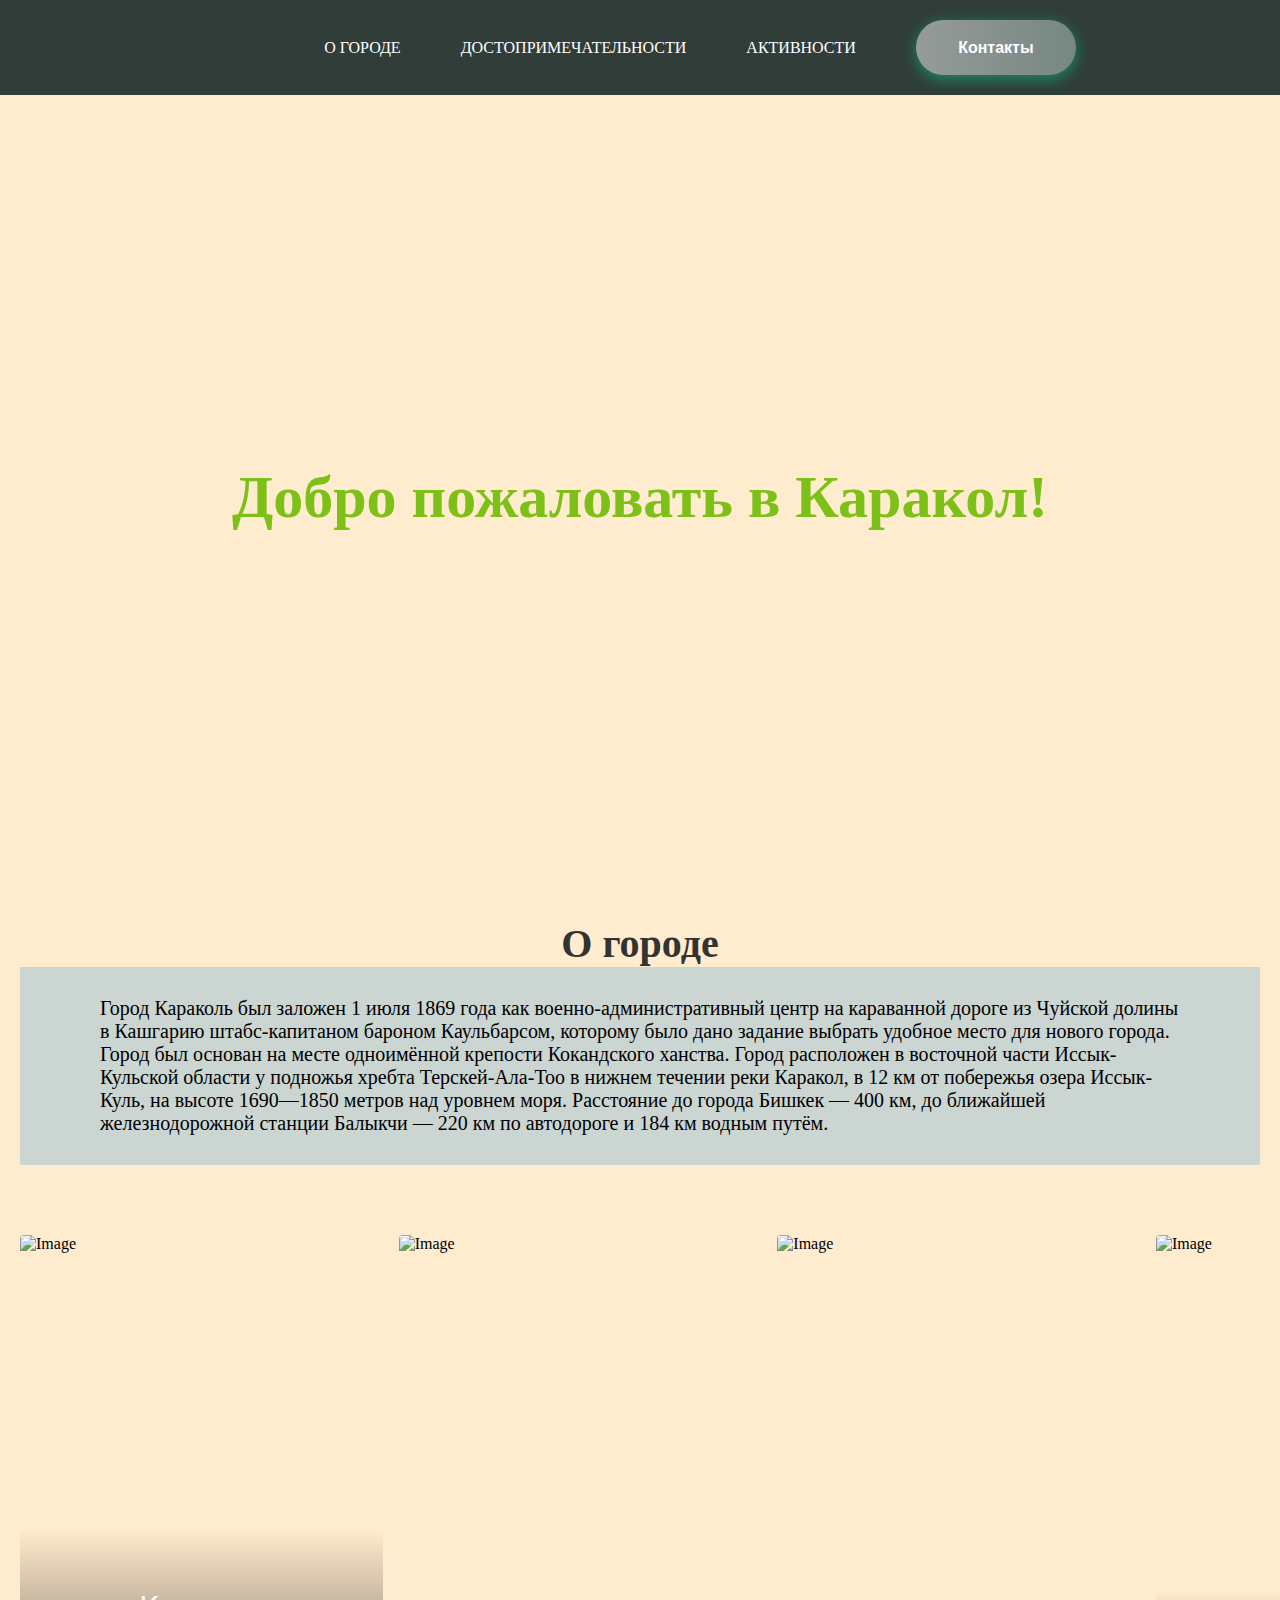
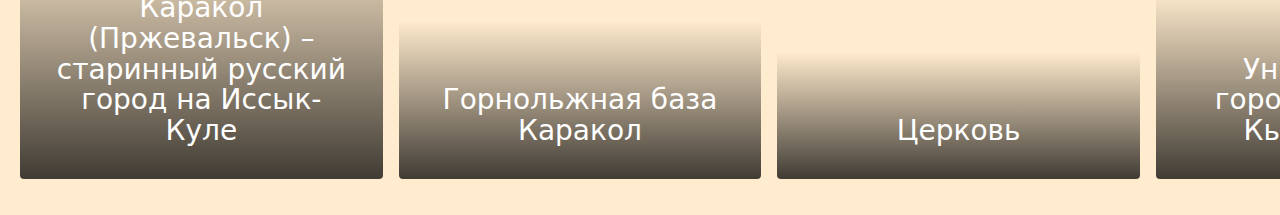
==== index.html @ 4bb8fa71 "edit" ====
<!DOCTYPE html>
<html lang="en">
<head>
    <meta charset="UTF-8">
    <meta name="viewport" content="width=device-width, initial-scale=1.0">
    <title>КАРАКОЛ</title>
    <link rel="stylesheet" href="./style.css">
</head>
<body>
    <header>
        
        <nav>
            <ul class="menu">
                
                <li class="website">
                    <a href=""><i class="fa-brands fa-instagram"></i></a>
                    <a href=""><i class="fa-brands fa-telegram"></i></a>
                    <a href=""><i class="fa-brands fa-whatsapp"></i></a>
                </li>
                <li><a href="#about">О ГОРОДЕ</a></li>
                <li><a href="#attractions">ДОСТОПРИМЕЧАТЕЛЬНОСТИ</a></li>
                <li><a href="#activities">АКТИВНОСТИ</a></li>
                <li><a href="#contact"><button class="bn632-hover bn22">Контакты</button></a></li>
            </ul>
        </nav>
        <div class="banner">
            <h1 class="welcome">Добро пожаловать в Каракол!</h1>
        </div>
    </header>
    
    <section id="about">
        <h2 class="main">О городе</h2>
        <p class="min">Город Караколь был заложен 1 июля 1869 года как военно-административный центр на караванной дороге из Чуйской долины в Кашгарию штабс-капитаном бароном Каульбарсом, которому было дано задание выбрать удобное место для нового города. Город был основан на месте одноимённой крепости Кокандского ханства. Город расположен в восточной части Иссык-Кульской области у подножья хребта Терскей-Ала-Тоо в нижнем течении реки Каракол, в 12 км от побережья озера Иссык-Куль, на высоте 1690—1850 метров над уровнем моря. Расстояние до города Бишкек — 400 км, до ближайшей железнодорожной станции Балыкчи — 220 км по автодороге и 184 км водным путём.</p>
        <div class="slider" x-data="{start: true, end: false}" style="padding-top: 70px;">
            <div class="slider__content" x-ref="slider" x-on:scroll.debounce="$refs.slider.scrollLeft == 0 ? start = true : start = false; Math.abs(($refs.slider.scrollWidth - $refs.slider.offsetWidth) - $refs.slider.scrollLeft) < 5 ? end = true : end = false;">
              <div class="slider__item">
                <img class="slider__image" src="https://triptokyrgyzstan.com/sites/default/files/media/image/c_anders_wikstrom.jpg" alt="Image">
                <div class="slider__info">
                  <h2>Каракол (Пржевальск) – старинный русский город на Иссык-Куле</h2>
                </div>
              </div>
              <div class="slider__item">
                <img class="slider__image" src="https://www.eurasiatravel.kz/assets/images/resources/3934/22a26f7c3fad4d79f6b5ca58d41b7af08e4334ce.jpg" alt="Image">
                <div class="slider__info">
                  <h2>Горнольжная база Каракол</h2>
                </div>
              </div>
              <div class="slider__item">
                <img class="slider__image" src="https://www.advantour.com/img/kyrgyzstan/images/karakol.jpg" alt="Image">
                <div class="slider__info">
                  <h2>Церковь</h2>
                </div>
              </div>
              <div class="slider__item">
                <img class="slider__image" src="https://scontent.ffru8-1.fna.fbcdn.net/v/t39.30808-6/270222258_2142896442525754_7801414909344679986_n.jpg?_nc_cat=105&ccb=1-7&_nc_sid=783fdb&_nc_ohc=6JMDWd-CcjgAX_F2ikj&_nc_ht=scontent.ffru8-1.fna&oh=00_AfD8Hh4YituriiXCnICZ8PUr8i5856ndCIG9am9ZIdWdEA&oe=65E37C12" alt="Image">
                <div class="slider__info">
                  <h2>Университет города Каракол, Кыргызстан.</h2>
                </div>
              </div>
              <div class="slider__item">
                <img class="slider__image" src="https://peacemessengers.info/blog/wp-content/uploads/2020/11/Ski2.jpg" alt="Image">
                <div class="slider__info">
                  <h2>Горнолыжный тур Кыргызстан, Каракол</h2>
                </div>
              </div>
            </div>

          <!-- </div>
    </section>
    <section id="attractions">
        <h2 class="ree">Достопримечательности</h2>
        <div class="slider" x-data="{start: true, end: false}" style="padding-top: 150px;">
            <div class="slider__content" x-ref="slider" x-on:scroll.debounce="$refs.slider.scrollLeft == 0 ? start = true : start = false; Math.abs(($refs.slider.scrollWidth - $refs.slider.offsetWidth) - $refs.slider.scrollLeft) < 5 ? end = true : end = false;">
              <div class="slider__item">
                <img class="slider__image" src="/img/dragon-scales.svg" alt="Image">
                <div class="slider__info">
                  <h2>Card 1</h2>
                </div>
              </div>
              <div class="slider__item">
                <img class="slider__image" src="/img/flat-mountains.png" alt="Image">
                <div class="slider__info">
                  <h2>Card 2</h2>
                </div>
              </div>
              <div class="slider__item">
                <img class="slider__image" src="/img/pattern_japanese-pattern-2_1_2_0-0_0_1__ffffff00_000000.png" alt="Image">
                <div class="slider__info">
                  <h2>Card 3</h2>
                </div>
              </div>
              <div class="slider__item">
                <img class="slider__image" src="/img/pattern_japanese-pattern-3_1_5_0-0_0_1__2a2b37_c5c4ca.png" alt="Image">
                <div class="slider__info">
                  <h2>Card  4</h2>
                </div>
              </div>
              <div class="slider__item">
                <img class="slider__image" src="/img/dragon-scales (3).svg" alt="Image">
                <div class="slider__info">
                  <h2>Card 5</h2>
                </div>
              </div>
            </div>
            <div class="slider__nav" style="display: flex;justify-content: center;">
              <button class="slider__nav__button" x-on:click="$refs.slider.scrollBy({left: $refs.slider.offsetWidth * -1, behavior: 'smooth'});" x-bind:class="start ? '' : 'slider__nav__button--active'">Previous</button>
              <button class="slider__nav__button" x-on:click="$refs.slider.scrollBy({left: $refs.slider.offsetWidth, behavior: 'smooth'});" x-bind:class="end ? '' : 'slider__nav__button--active'">Next</button>
            </div>
          </div>
    </section>
    <section id="activities">
        <h2 class="err">Активности</h2>
        <div class="slider" x-data="{start: true, end: false}" style="padding-top: 150px;">
            <div class="slider__content" x-ref="slider" x-on:scroll.debounce="$refs.slider.scrollLeft == 0 ? start = true : start = false; Math.abs(($refs.slider.scrollWidth - $refs.slider.offsetWidth) - $refs.slider.scrollLeft) < 5 ? end = true : end = false;">
              <div class="slider__item">
                <img class="slider__image" src="/img/dragon-scales.svg" alt="Image">
                <div class="slider__info">
                  <h2>Card 1</h2>
                </div>
              </div>
              <div class="slider__item">
                <img class="slider__image" src="/img/flat-mountains.png" alt="Image">
                <div class="slider__info">
                  <h2>Card 2</h2>
                </div>
              </div>
              <div class="slider__item">
                <img class="slider__image" src="/img/pattern_japanese-pattern-2_1_2_0-0_0_1__ffffff00_000000.png" alt="Image">
                <div class="slider__info">
                  <h2>Card 3</h2>
                </div>
              </div>
              <div class="slider__item">
                <img class="slider__image" src="/img/pattern_japanese-pattern-3_1_5_0-0_0_1__2a2b37_c5c4ca.png" alt="Image">
                <div class="slider__info">
                  <h2>Card 4</h2>
                </div>
              </div>
              <div class="slider__item">
                <img class="slider__image" src="/img/dragon-scales (3).svg" alt="Image">
                <div class="slider__info">
                  <h2>Card 5</h2>
                </div>
              </div>
            </div>
            <div class="slider__nav" style="display: flex;justify-content: center;">
              <button class="slider__nav__button" x-on:click="$refs.slider.scrollBy({left: $refs.slider.offsetWidth * -1, behavior: 'smooth'});" x-bind:class="start ? '' : 'slider__nav__button--active'">Previous</button>
              <button class="slider__nav__button" x-on:click="$refs.slider.scrollBy({left: $refs.slider.offsetWidth, behavior: 'smooth'});" x-bind:class="end ? '' : 'slider__nav__button--active'">Next</button>
            </div>
          </div> -->
    </section>

    <script src="https://kit.fontawesome.com/4aa092b96c.js" crossorigin="anonymous"></script>
</body>
---- style.css ----
html, body {
  padding: 0;
  margin: 0;
  height: 100vh;
}

* {
  margin: 0;
  padding: 0;
  box-sizing: border-box;
}

:root {
  --scrollcolor: #fff;
  --scrollbackground: #141e27;
}

body {
  margin: 0;
  background-color:blanchedalmond;
}

header nav ul {
  text-align: center;
  color: #fff;
}

header {
  height: 100vh;
  display: flex;
  flex-direction: column;
}


header .banner {
  background-image: url('');
  display: flex;
  flex-direction: column;
  align-items: center;
  justify-content: center;
  color: white;
  font-size: 30px;
  color: #7dc118;
}

header .welcome { 
  background-size: cover;
  background-repeat: no-repeat;
  background-position: center;
  text-align: center;
}

header nav ul {
  display: flex;
  list-style-type: none;
  padding: 0;
  justify-content: center;
  padding: 20px 0;
}

header nav ul li {
  margin-right: 20px;
}

header nav ul li a {
  color: #fff;
  text-decoration: none;
}

header a {
  padding: 10px 20px;
}

.menu {
  color: black;
  background-color: #303d39;
  display: flex;
  align-items: center;
}

.min {
  font-size: 20px;
  background-color: #cbd5d2;
  padding: 30px 80px;
  font-size: 40px 50px;
}

.
.menu .website a {
  font-size: 27px;
}

.banner {
  height: 100%;
  width: 100%;
  background-repeat: no-repeat;    
}

.welcome {
  display: 70px;
}

section {
  padding: 20px;
  margin-bottom: 30px;
}

section h2 {
  color: #333;
}

#about h2{
  text-align: center;
}

.main {
  font-size: 40px;
}

.ree {
  font-size: 40px;
}
#attractions h2{
  text-align: center;
}
.err {
  font-size: 40px;
}

#activities {
  text-align: center;
  }
/* зарегистрироваться */

.bn632-hover {
  width: 160px;
  font-size: 16px;
  font-weight: 600;
  color: #fff;
  cursor: pointer;
  height: 55px;
  text-align:center;
  border: none;
  background-size: 300% 100%;
  border-radius: 50px;
  -o-transition: all .4s ease-in-out;
  -webkit-transition: all .4s ease-in-out;
  transition: all .4s ease-in-out;
}

.bn632-hover:hover {
  background-position: 100% 0;
  -o-transition: all .4s ease-in-out;
  -webkit-transition: all .4s ease-in-out;
  transition: all .4s ease-in-out;
}

.bn632-hover:focus {
  outline: none;
}

.bn632-hover.bn22 {
  background-image: linear-gradient(
    to right,
    #959b99,
    #778782,
    #30dd8a,
    #2bb673
  );
  box-shadow: 0 4px 15px 0 rgba(23, 168, 108, 0.75);
}

/* Карты для информации */


.title {
  font-size: 2.5rem;
  font-family: system-ui;
  line-height: 1.1;
  font-weight: 300;
  color: #fff;
  margin: 4rem auto 1rem;
  width: 85%;
  max-width: 1280px;
}

.slider {
  width: 110%;
  max-width: 1280px;
  margin: 0 auto;

}

.slider__content {
  overflow-x: scroll;
  scroll-snap-type: x mandatory;
  display: flex;
  gap: 1rem;
  padding-bottom: 1rem;
  scrollbar-color: var(--scrollcolor) var(--scrollbackground);

}

.slider__content::-webkit-scrollbar {
  height: 0.5rem;
  width: 0.5rem;
  border-radius: 1rem;
  background: var(--scrollbackground);
}

.slider__content::-webkit-scrollbar-thumb {
  border-radius: 1rem;
  background: var(--scrollcolor);
}

.slider__content::-webkit-scrollbar-track {
  border-radius: 1rem;
  background: var(--scrollbackground);
}

.slider__item {
  scroll-snap-align: start;
  display: flex;
  flex-direction: column;
  justify-content: flex-end;
  min-width: 100%;
  width: 100%;
  border-radius: 0.25rem;
  overflow: hidden;
  position: relative;
  aspect-ratio: 1;
}

@media (min-width: 460px) {
  .slider__item {
    aspect-ratio: 0.6666666667;
    min-width: calc((100% / 2) - 2rem);
 }
}

@media (min-width: 940px) {
  .slider__item {
    min-width: calc((100% / 3) - 4rem);
 }
}

.slider__image {
  display: block;
  width: 100%;
  height: 100%;
  object-fit: cover;
  position: absolute;
  top: 0;
  left: 0;
}

.slider__info {
  position: relative;
  padding: 4rem 2rem 2rem;
  background: linear-gradient(to top, rgba(0, 0, 0, 0.75), rgba(32, 50, 57, 0));
}

.slider__info h2 {
  color: #fff;
  font-family: system-ui;
  line-height: 1.1;
  font-weight: 300;
  font-size: 1.75rem;
  margin: 0;
}

.slider__nav {
  margin: 1rem 0 4rem;
  width: 100%;
  padding: 0;
  display: flex;
  justify-content: flex-start;
  gap: 1rem;
  align-content: center;
  align-items: center;
  pointer-events: none;
}

@media (min-width: 460px) {
  .slider__nav {
    justify-content: flex-end;
 }
}

.slider__nav__button {
  margin: 0;
  appearance: none;
  border: 0;
  border-radius: 2rem;
  background: #fff;
  color: #203239;
  padding: 0.5rem 1rem;
  font-size: 0.75rem;
  line-height: 1;
  pointer-events: none;
  transition: 0.2s ease-out;
  opacity: 0.25;
}

.slider__nav__button--active {
  opacity: 1;
  pointer-events: auto;
  cursor: pointer;
}

header .iii {
  font-size: 70px;
}
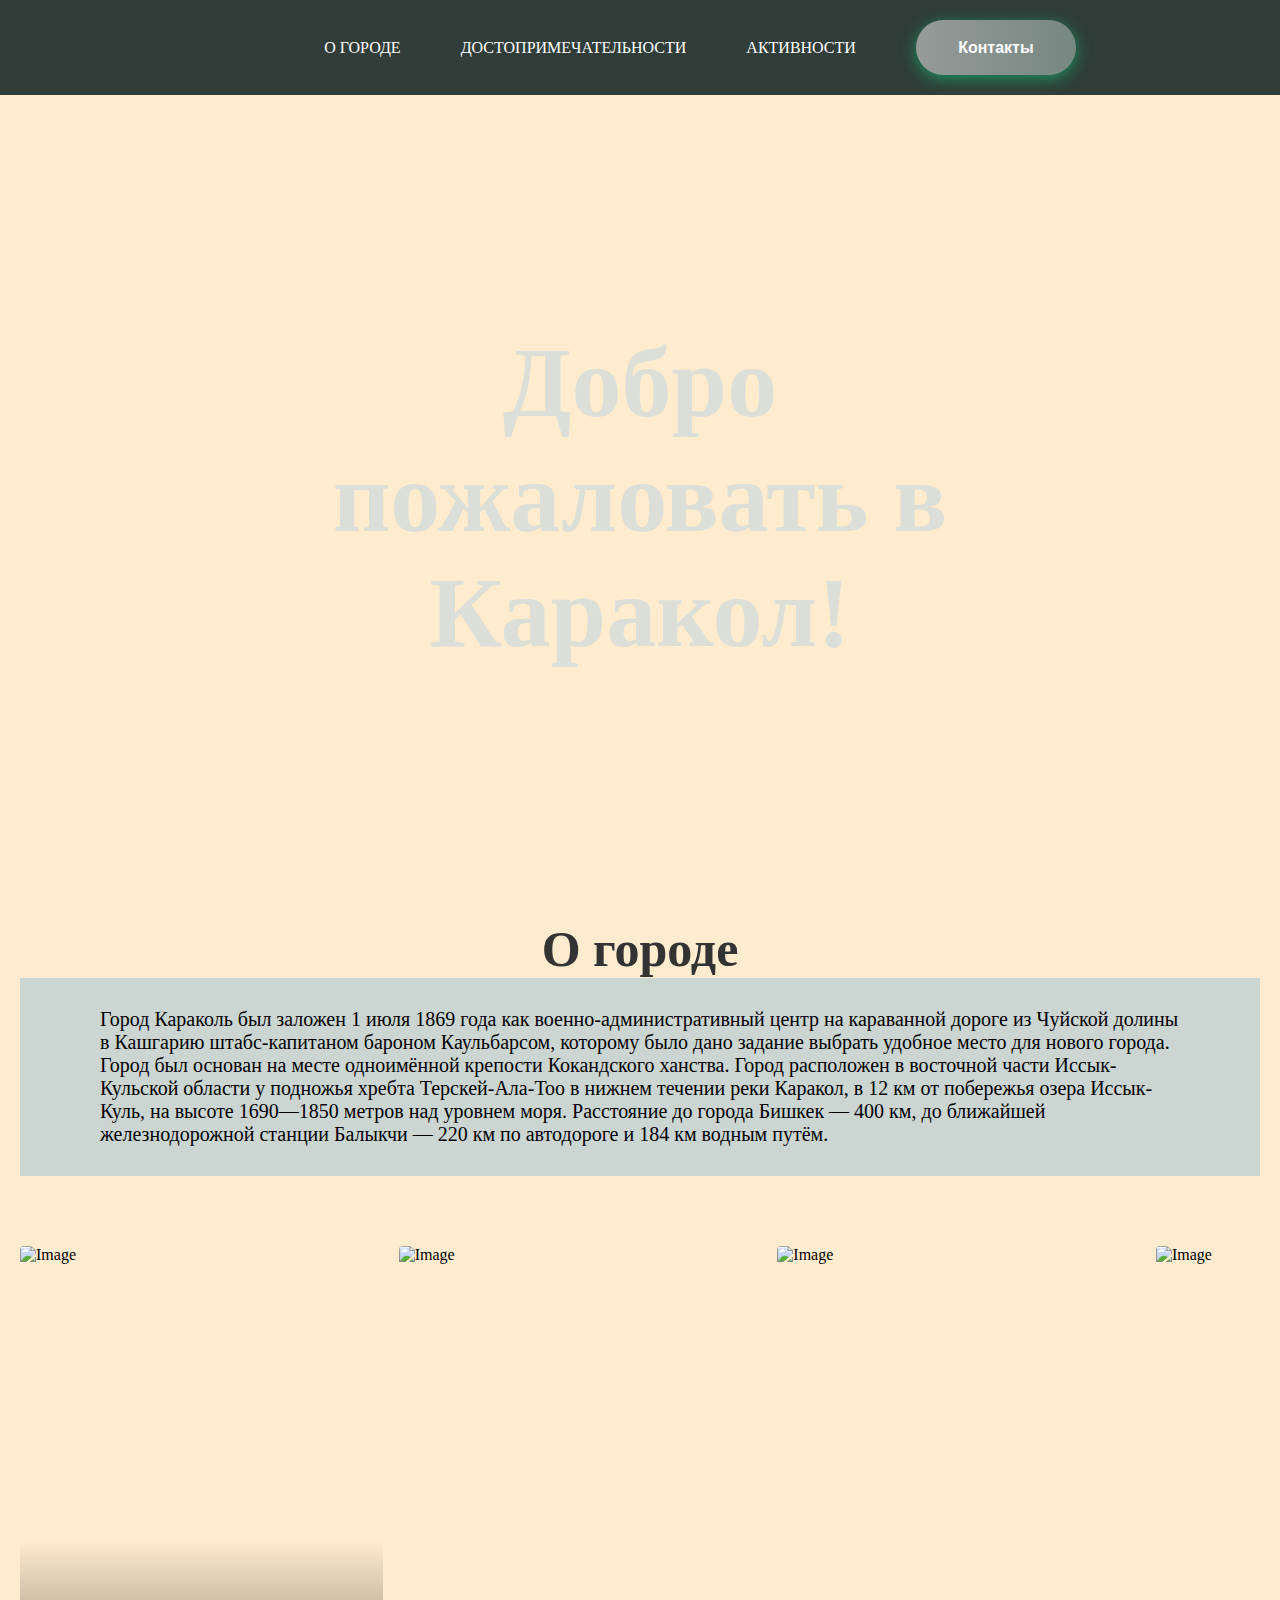
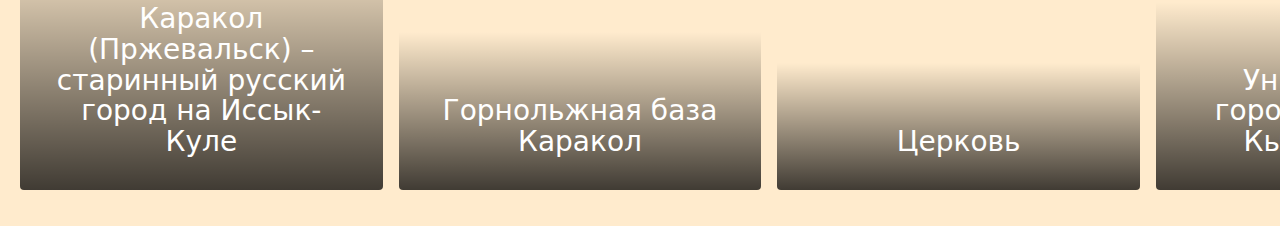
==== commit aa31ebbd: "qq" ====
--- a/index.html
+++ b/index.html
@@ -24,13 +24,14 @@
             </ul>
         </nav>
         <div class="banner">
-            <h1 class="welcome">Добро пожаловать в Каракол!</h1>
+            <h1 class="welcome">Добро <br> пожаловать в <br> Каракол!</h1>
         </div>
     </header>
     
     <section id="about">
         <h2 class="main">О городе</h2>
-        <p class="min">Город Караколь был заложен 1 июля 1869 года как военно-административный центр на караванной дороге из Чуйской долины в Кашгарию штабс-капитаном бароном Каульбарсом, которому было дано задание выбрать удобное место для нового города. Город был основан на месте одноимённой крепости Кокандского ханства. Город расположен в восточной части Иссык-Кульской области у подножья хребта Терскей-Ала-Тоо в нижнем течении реки Каракол, в 12 км от побережья озера Иссык-Куль, на высоте 1690—1850 метров над уровнем моря. Расстояние до города Бишкек — 400 км, до ближайшей железнодорожной станции Балыкчи — 220 км по автодороге и 184 км водным путём.</p>
+
+        <p class="min">Город Караколь был заложен 1 июля 1869 года как военно-административный центр на караванной дороге из Чуйской долины в Кашгарию штабс-капитаном бароном Каульбарсом, которому было дано задание выбрать удобное место для нового города. Город был основан на месте одноимённой крепости Кокандского ханства. Город расположен в восточной части Иссык-Кульской области у подножья хребта Терскей-Ала-Тоо в нижнем течении реки Каракол, в 12 км от побережья озера Иссык-Куль, на высоте 1690—1850 метров над уровнем моря. Расстояние до города Бишкек — 400 км, до ближайшей железнодорожной станции Балыкчи — 220 км по автодороге и 184 км водным путём.        </p>
         <div class="slider" x-data="{start: true, end: false}" style="padding-top: 70px;">
             <div class="slider__content" x-ref="slider" x-on:scroll.debounce="$refs.slider.scrollLeft == 0 ? start = true : start = false; Math.abs(($refs.slider.scrollWidth - $refs.slider.offsetWidth) - $refs.slider.scrollLeft) < 5 ? end = true : end = false;">
               <div class="slider__item">
--- a/style.css
+++ b/style.css
@@ -33,16 +33,19 @@
 
 
 header .banner {
-  background-image: url('');
+  background-image: url('https://scontent.ffru8-1.fna.fbcdn.net/v/t39.30808-6/270222258_2142896442525754_7801414909344679986_n.jpg?_nc_cat=105&ccb=1-7&_nc_sid=783fdb&_nc_ohc=6JMDWd-CcjgAX_F2ikj&_nc_ht=scontent.ffru8-1.fna&oh=00_AfAcrzCtX0G3XTTyNwSjx3NptNSA7sKmipGwkCQ-Z7jLhw&oe=65E57652');
   display: flex;
   flex-direction: column;
   align-items: center;
   justify-content: center;
   color: white;
   font-size: 30px;
-  color: #7dc118;
-}
-
+  color: #dcdfd8;
+}
+ .welcome {
+  font-size: 100px;
+  padding: 50px 50px;
+ }
 header .welcome { 
   background-size: cover;
   background-repeat: no-repeat;
@@ -70,7 +73,7 @@
 header a {
   padding: 10px 20px;
 }
-
+/* ///////////////////////////// */
 .menu {
   color: black;
   background-color: #303d39;
@@ -84,10 +87,11 @@
   padding: 30px 80px;
   font-size: 40px 50px;
 }
-
-.
+/* ///////////////// */
+
 .menu .website a {
   font-size: 27px;
+
 }
 
 .banner {
@@ -97,7 +101,7 @@
 }
 
 .welcome {
-  display: 70px;
+  display: 100px;
 }
 
 section {
@@ -114,7 +118,8 @@
 }
 
 .main {
-  font-size: 40px;
+  font-size: 50px;
+  
 }
 
 .ree {
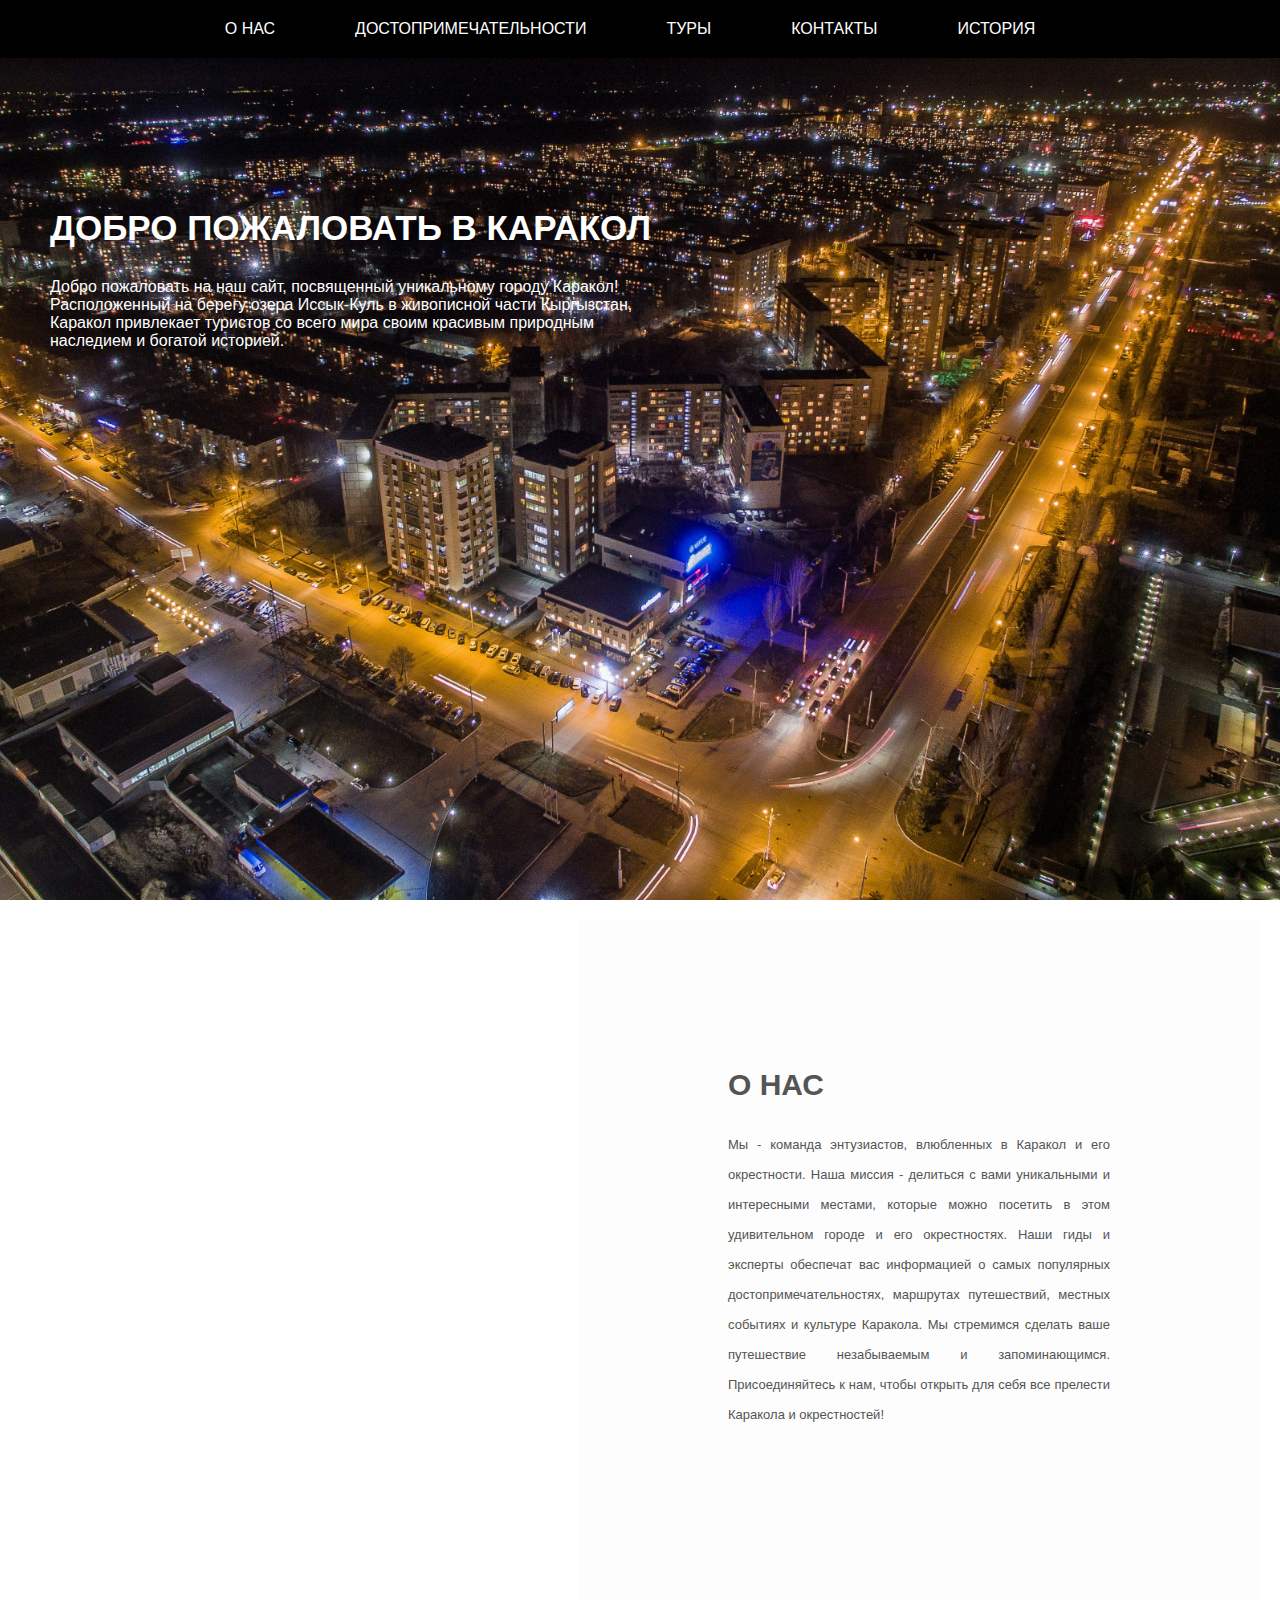
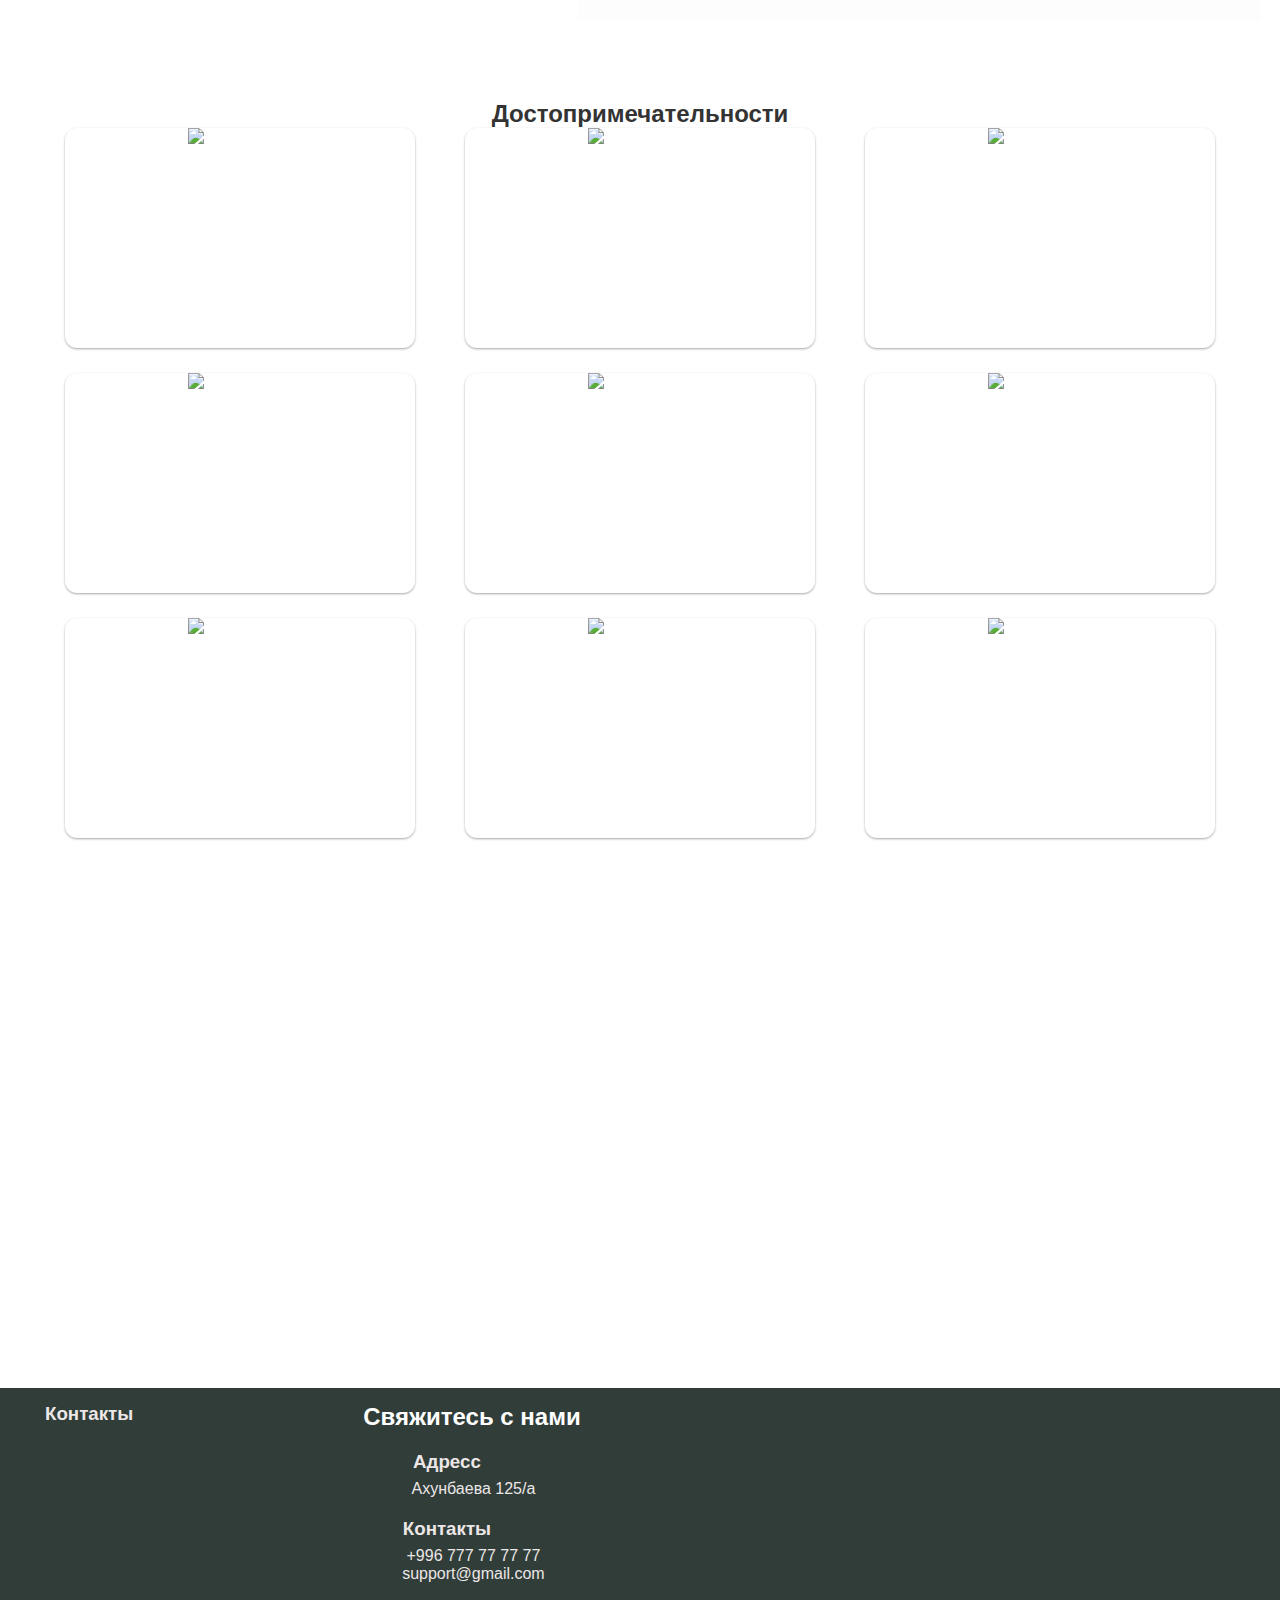
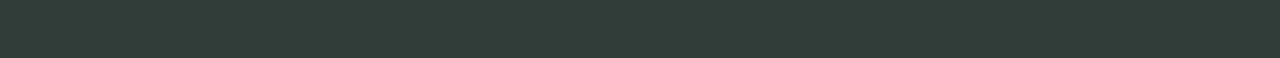
==== commit 2c4df6f4: "fghjk" ====
--- a/index.html
+++ b/index.html
@@ -1,155 +1,154 @@
 <!DOCTYPE html>
 <html lang="en">
-<head>
-    <meta charset="UTF-8">
-    <meta name="viewport" content="width=device-width, initial-scale=1.0">
+  <head>
+    <meta charset="UTF-8" />
+    <meta name="viewport" content="width=device-width, initial-scale=1.0" />
     <title>КАРАКОЛ</title>
-    <link rel="stylesheet" href="./style.css">
-</head>
-<body>
+    <link rel="stylesheet" href="/css/style.css" />
+    <link rel="stylesheet" href="/css/scroll.css" />
+    <link rel="stylesheet" href="/css/card.css">
+  </head>
+  <body>
     <header>
-        
-        <nav>
-            <ul class="menu">
-                
-                <li class="website">
-                    <a href=""><i class="fa-brands fa-instagram"></i></a>
-                    <a href=""><i class="fa-brands fa-telegram"></i></a>
-                    <a href=""><i class="fa-brands fa-whatsapp"></i></a>
-                </li>
-                <li><a href="#about">О ГОРОДЕ</a></li>
-                <li><a href="#attractions">ДОСТОПРИМЕЧАТЕЛЬНОСТИ</a></li>
-                <li><a href="#activities">АКТИВНОСТИ</a></li>
-                <li><a href="#contact"><button class="bn632-hover bn22">Контакты</button></a></li>
-            </ul>
-        </nav>
-        <div class="banner">
-            <h1 class="welcome">Добро <br> пожаловать в <br> Каракол!</h1>
-        </div>
+      <nav class="navig">
+        <ul class="navdar">
+          <li><a href="#about">О НАС</a></li>
+          <li><a href="#attractions"> ДОСТОПРИМЕЧАТЕЛЬНОСТИ</a></li>
+          <li><a href="/tour.html">ТУРЫ</a></li>
+          <li><a href="#contact">КОНТАКТЫ</a></li>
+          <li><a href="#rrrr">ИСТОРИЯ</a></li>
+        </ul>
+      </nav>
+      <nav class="welcome">
+        <h1>ДОБРО ПОЖАЛОВАТЬ В КАРАКОЛ</h1>
+        <p class="information">
+          Добро пожаловать на наш сайт, посвященный уникальному городу Каракол! <br>
+          Расположенный на берегу озера Иссык-Куль
+          в живописной части Кыргызстан, <br> Каракол привлекает туристов со всего
+          мира
+          своим красивым природным <br> наследием и богатой историей.
+        </p>
+      </nav>
+
+      <div class="banner" style="height: 100vh" ></div>
     </header>
-    
-    <section id="about">
-        <h2 class="main">О городе</h2>
+    <main>
+      <section class="text" >
+        <span>
 
-        <p class="min">Город Караколь был заложен 1 июля 1869 года как военно-административный центр на караванной дороге из Чуйской долины в Кашгарию штабс-капитаном бароном Каульбарсом, которому было дано задание выбрать удобное место для нового города. Город был основан на месте одноимённой крепости Кокандского ханства. Город расположен в восточной части Иссык-Кульской области у подножья хребта Терскей-Ала-Тоо в нижнем течении реки Каракол, в 12 км от побережья озера Иссык-Куль, на высоте 1690—1850 метров над уровнем моря. Расстояние до города Бишкек — 400 км, до ближайшей железнодорожной станции Балыкчи — 220 км по автодороге и 184 км водным путём.        </p>
-        <div class="slider" x-data="{start: true, end: false}" style="padding-top: 70px;">
-            <div class="slider__content" x-ref="slider" x-on:scroll.debounce="$refs.slider.scrollLeft == 0 ? start = true : start = false; Math.abs(($refs.slider.scrollWidth - $refs.slider.offsetWidth) - $refs.slider.scrollLeft) < 5 ? end = true : end = false;">
-              <div class="slider__item">
-                <img class="slider__image" src="https://triptokyrgyzstan.com/sites/default/files/media/image/c_anders_wikstrom.jpg" alt="Image">
-                <div class="slider__info">
-                  <h2>Каракол (Пржевальск) – старинный русский город на Иссык-Куле</h2>
-                </div>
-              </div>
-              <div class="slider__item">
-                <img class="slider__image" src="https://www.eurasiatravel.kz/assets/images/resources/3934/22a26f7c3fad4d79f6b5ca58d41b7af08e4334ce.jpg" alt="Image">
-                <div class="slider__info">
-                  <h2>Горнольжная база Каракол</h2>
-                </div>
-              </div>
-              <div class="slider__item">
-                <img class="slider__image" src="https://www.advantour.com/img/kyrgyzstan/images/karakol.jpg" alt="Image">
-                <div class="slider__info">
-                  <h2>Церковь</h2>
-                </div>
-              </div>
-              <div class="slider__item">
-                <img class="slider__image" src="https://scontent.ffru8-1.fna.fbcdn.net/v/t39.30808-6/270222258_2142896442525754_7801414909344679986_n.jpg?_nc_cat=105&ccb=1-7&_nc_sid=783fdb&_nc_ohc=6JMDWd-CcjgAX_F2ikj&_nc_ht=scontent.ffru8-1.fna&oh=00_AfD8Hh4YituriiXCnICZ8PUr8i5856ndCIG9am9ZIdWdEA&oe=65E37C12" alt="Image">
-                <div class="slider__info">
-                  <h2>Университет города Каракол, Кыргызстан.</h2>
-                </div>
-              </div>
-              <div class="slider__item">
-                <img class="slider__image" src="https://peacemessengers.info/blog/wp-content/uploads/2020/11/Ski2.jpg" alt="Image">
-                <div class="slider__info">
-                  <h2>Горнолыжный тур Кыргызстан, Каракол</h2>
-                </div>
-              </div>
+          <div class="about-section" id="about">
+
+            <div class="inner-container">
+
+              <h1>О НАС</h1>
+
+              <p class="text">
+                Мы - команда энтузиастов, влюбленных в Каракол и его
+                окрестности. Наша миссия - делиться с вами уникальными и
+                интересными местами, которые можно посетить в этом удивительном
+                городе и его окрестностях. Наши гиды и эксперты обеспечат вас
+                информацией о самых популярных достопримечательностях, маршрутах
+                путешествий, местных событиях и культуре Каракола. Мы стремимся
+                сделать ваше путешествие незабываемым и запоминающимся.
+                Присоединяйтесь к нам, чтобы открыть для себя все прелести
+                Каракола и окрестностей!
+              </p>
+              
             </div>
 
-          <!-- </div>
+          </div>
+
+        </span>
+
+      </section>
+    </main>
+    <section id="attractions">
+      <h2 class="attractions-text">Достопримечательности</h2>
+      <div class="dosto-block">
+        <div class="dostor">
+          <div class="article-card">
+            <img src="https://www.advantour.com/img/kyrgyzstan/karakol/karakol-dungan-mosque.jpg" alt="article-cover"/>
+          </div>
+ 
+          <div class="article-card">
+            <img src="https://scontent.ffru8-1.fna.fbcdn.net/v/t39.30808-6/270222258_2142896442525754_7801414909344679986_n.jpg?_nc_cat=105&ccb=1-7&_nc_sid=5f2048&_nc_ohc=dcAcYCiwMBUAX_9sSV6&_nc_ht=scontent.ffru8-1.fna&oh=00_AfD-deXZU1CFMDz_fyA1RtgzR0gMMd9On-r5AmTGWHTFLg&oe=66104F12" alt="article-cover" />
+          </div>
+
+          <div class="article-card">
+            <img src="https://economist.kg/content/images/2023/12/dji_0021-2048x1364-1.jpg" alt="article-cover" />
+          </div>
+          <div class="article-card">
+                <img src="https://ic.pics.livejournal.com/uritsk/19436209/3518606/3518606_original.jpg" alt="article-cover" />
+              </div>
+              <div class="article-card">
+                <img src="https://upload.wikimedia.org/wikipedia/commons/9/9f/Karakol_cathedral.jpg" alt="article-cover" />
+              </div>
+              <div class="article-card">
+                <img src="https://gokyrgyzstan.info/wp-content/uploads/2022/11/ak-suu-kench-017.jpg" alt="article-cover" />
+              </div>
+              <div class="article-card">
+                <img src="https://ak-sai.com/wp-content/uploads/1-16.jpg" alt="article-cover" />
+              </div>
+              <div class="article-card">
+                <img src="https://lh3.googleusercontent.com/proxy/0x4xGZYJFtIS-zE0gTzGEfOZAuNcSgOX6yB28tY-m74tDsahRm60WAqoLtYKUKthvaL1g3TC1bo78AH2xCeykAgXtKGyf2fnVwdViM89fvGuT6l8KZzwUNqRqg" alt="article-cover" />
+              </div>
+              <div class="article-card">
+                <img src="https://destinationkarakol.com/wp-content/uploads/2020/12/Tours-Around-Kyrgyzstan-2000-x-1156.jpg" alt="article-cover" />
+              </div>
+        </div>
+        
+        
     </section>
-    <section id="attractions">
-        <h2 class="ree">Достопримечательности</h2>
-        <div class="slider" x-data="{start: true, end: false}" style="padding-top: 150px;">
-            <div class="slider__content" x-ref="slider" x-on:scroll.debounce="$refs.slider.scrollLeft == 0 ? start = true : start = false; Math.abs(($refs.slider.scrollWidth - $refs.slider.offsetWidth) - $refs.slider.scrollLeft) < 5 ? end = true : end = false;">
-              <div class="slider__item">
-                <img class="slider__image" src="/img/dragon-scales.svg" alt="Image">
-                <div class="slider__info">
-                  <h2>Card 1</h2>
-                </div>
-              </div>
-              <div class="slider__item">
-                <img class="slider__image" src="/img/flat-mountains.png" alt="Image">
-                <div class="slider__info">
-                  <h2>Card 2</h2>
-                </div>
-              </div>
-              <div class="slider__item">
-                <img class="slider__image" src="/img/pattern_japanese-pattern-2_1_2_0-0_0_1__ffffff00_000000.png" alt="Image">
-                <div class="slider__info">
-                  <h2>Card 3</h2>
-                </div>
-              </div>
-              <div class="slider__item">
-                <img class="slider__image" src="/img/pattern_japanese-pattern-3_1_5_0-0_0_1__2a2b37_c5c4ca.png" alt="Image">
-                <div class="slider__info">
-                  <h2>Card  4</h2>
-                </div>
-              </div>
-              <div class="slider__item">
-                <img class="slider__image" src="/img/dragon-scales (3).svg" alt="Image">
-                <div class="slider__info">
-                  <h2>Card 5</h2>
-                </div>
-              </div>
-            </div>
-            <div class="slider__nav" style="display: flex;justify-content: center;">
-              <button class="slider__nav__button" x-on:click="$refs.slider.scrollBy({left: $refs.slider.offsetWidth * -1, behavior: 'smooth'});" x-bind:class="start ? '' : 'slider__nav__button--active'">Previous</button>
-              <button class="slider__nav__button" x-on:click="$refs.slider.scrollBy({left: $refs.slider.offsetWidth, behavior: 'smooth'});" x-bind:class="end ? '' : 'slider__nav__button--active'">Next</button>
-            </div>
+    
+  <div class="kkk">
+    <!-- <h2 class="kkk-text" id="rrrr">ИСТОРИЯ</h2>   -->
+        <div class="t121">
+          <iframe width="560" height="315" src="https://www.youtube.com/embed/46SuG2nkxXg?si=pOrzktrN1vUbHaZK&amp;controls=0" title="YouTube video player" frameborder="0" allow="accelerometer; autoplay; clipboard-write; encrypted-media; gyroscope; picture-in-picture; web-share" allowfullscreen></iframe>
+        </div>
+        <div class="qqqq">
+          <iframe src="https://www.google.com/maps/embed?pb=!1m18!1m12!1m3!1d47076.03193456229!2d78.36110029833321!3d42.48619502215853!2m3!1f0!2f0!3f0!3m2!1i1024!2i768!4f13.1!3m3!1m2!1s0x38865b91e1f04c0b%3A0xeb5bfe3900e7ecfa!2z0JrQsNGA0LDQutC-0Ls!5e0!3m2!1sru!2skg!4v1712121940687!5m2!1sru!2skg" width="500" height="350" style="border:0;" allowfullscreen="" loading="lazy" referrerpolicy="no-referrer-when-downgrade"></iframe>
+        </div>
+  </div>
+    <footer>
+
+      <section id="contact">
+
+        <div class="contact">
+
+          <div class="text-info">
+            <h3> Контакты</h3>
+            <ul class="www">
+              <li><a href=" https://wa.me/75551234567 ." target="_blank"><i class="fa-brands fa-whatsapp"></i></a></li>
+              <li><a href=""><i class="fa-brands fa-telegram"></i></a></li>
+              <li><a href=""><i class="fa-brands fa-instagram"></i></a></li>
+              <li><a href=""><i class="fa-brands fa-facebook"></i></a></li>
+              <li><a href=""><i class="fa-brands fa-github"></i></a></li>
+            </ul>
           </div>
-    </section>
-    <section id="activities">
-        <h2 class="err">Активности</h2>
-        <div class="slider" x-data="{start: true, end: false}" style="padding-top: 150px;">
-            <div class="slider__content" x-ref="slider" x-on:scroll.debounce="$refs.slider.scrollLeft == 0 ? start = true : start = false; Math.abs(($refs.slider.scrollWidth - $refs.slider.offsetWidth) - $refs.slider.scrollLeft) < 5 ? end = true : end = false;">
-              <div class="slider__item">
-                <img class="slider__image" src="/img/dragon-scales.svg" alt="Image">
-                <div class="slider__info">
-                  <h2>Card 1</h2>
-                </div>
-              </div>
-              <div class="slider__item">
-                <img class="slider__image" src="/img/flat-mountains.png" alt="Image">
-                <div class="slider__info">
-                  <h2>Card 2</h2>
-                </div>
-              </div>
-              <div class="slider__item">
-                <img class="slider__image" src="/img/pattern_japanese-pattern-2_1_2_0-0_0_1__ffffff00_000000.png" alt="Image">
-                <div class="slider__info">
-                  <h2>Card 3</h2>
-                </div>
-              </div>
-              <div class="slider__item">
-                <img class="slider__image" src="/img/pattern_japanese-pattern-3_1_5_0-0_0_1__2a2b37_c5c4ca.png" alt="Image">
-                <div class="slider__info">
-                  <h2>Card 4</h2>
-                </div>
-              </div>
-              <div class="slider__item">
-                <img class="slider__image" src="/img/dragon-scales (3).svg" alt="Image">
-                <div class="slider__info">
-                  <h2>Card 5</h2>
-                </div>
-              </div>
-            </div>
-            <div class="slider__nav" style="display: flex;justify-content: center;">
-              <button class="slider__nav__button" x-on:click="$refs.slider.scrollBy({left: $refs.slider.offsetWidth * -1, behavior: 'smooth'});" x-bind:class="start ? '' : 'slider__nav__button--active'">Previous</button>
-              <button class="slider__nav__button" x-on:click="$refs.slider.scrollBy({left: $refs.slider.offsetWidth, behavior: 'smooth'});" x-bind:class="end ? '' : 'slider__nav__button--active'">Next</button>
-            </div>
-          </div> -->
-    </section>
+
+          <div class="contact-address">
+            <h2 style="color: white">Свяжитесь с нами</h2>
+            <h3>Адресс</h3>
+            <ul class="address-contact">
+              <li>Ахунбаева 125/a</li>
+            </ul>
+
+            <h3>Контакты</h3>
+            <ul class="address-contact">
+              <li>+996 777 77 77 77</li>
+              <li>support@gmail.com</li>
+            </ul>
+          </div>
+
+        </div>
+
+      </section>
+
+    </footer>
+
+
+
 
     <script src="https://kit.fontawesome.com/4aa092b96c.js" crossorigin="anonymous"></script>
-</body>
+  </body>
+</html>
--- a/css/style.css
+++ b/css/style.css
@@ -0,0 +1,313 @@
+/* other */
+
+html,
+body {
+  padding: 0;
+  margin: 0;
+  height: 100vh;
+}
+
+html {
+  scroll-behavior: smooth;
+}
+.ssss {
+  font-size: 30px;
+  padding: 40px 40px;
+}
+
+* {
+  margin: 0;
+  padding: 0;
+  font-family: "Open Sans", sans-serif;
+  box-sizing: border-box;
+}
+
+body {
+  margin: 0;
+  /* background-color:rgb(169, 167, 163); */
+  color: white;
+  text-align: center;
+}
+
+section {
+  padding: 20px;
+  margin-bottom: 30px;
+}
+
+section h2 {
+  color: #333;
+}
+
+.dostor{
+  gap: 25px 50px;
+  display: flex;
+  flex-wrap: wrap;
+  align-content: center;
+  justify-content: center;
+  
+}
+
+
+header {
+  height: 100vh;
+  display: flex;
+  flex-direction: column;
+}
+
+header {
+  background-image: url("/img/banner.jpg"); 
+  background-repeat: no-repeat;
+  background-position: center;
+  background-size: cover;
+}
+
+header nav ul {
+  text-align: center;
+}
+
+header nav ul {
+  display: flex;
+  list-style-type: none;
+  padding: 0;
+  justify-content: center;
+  padding: 20px 0;
+}
+
+header nav ul li {
+  margin-right: 20px;
+}
+
+header nav ul li a {
+  color: #fff;
+  text-decoration: none;
+}
+.kkk {
+  display: flex;
+  
+}
+.kkk-text {justify-content: center;
+}
+.qqqq {
+  padding: 50px 40px;
+  
+}
+header a {
+  padding: 40px 30px;
+}
+
+.navbar ul li :hover{
+  background-color: #fff;
+  
+}
+
+/* .navbar {
+  align-items: center;
+  font-size: 20px;
+  color: #333;
+  padding: 20px 40px;
+  align-items: center;
+} */
+
+.navig{
+  background-color: black;
+}
+
+.navbar {
+  font-size: 20px;
+  color: #0088cc;
+}
+
+header {
+  position: relative;
+}
+
+/* header::after {
+  content: '';
+  position: absolute;
+  bottom: 0;
+  left: 0;
+  width: 100%;
+  height: 100vh;
+  background: rgb(2,0,36);
+  background: linear-gradient(0, rgba(2,0,36,1) 0%, rgba(0,212,255,0) 25%);
+} */
+
+/*
+ main {
+  background-color: rgb(2,0,36);
+}
+ */
+
+.welcome h1 {
+  text-align: start;
+  margin: 150px 0 auto 50px;
+  font-size: 35px;
+}
+
+.welcome p {
+  text-align: start;
+  margin: 30px 0 auto 50px;
+  font-size: 16px;
+}
+.image-grid {
+  color: #171515;
+  
+}
+
+.kkk {
+  color: #171515;
+  font-size: 20px;
+  
+}
+.t121 {
+  padding: 90px;
+}
+
+.ttt {
+  font-size: 15px;
+  text-align: start;
+  margin-left: 45px;
+  margin-top: 15px;
+  display: block;
+}
+
+.image-02 {
+  font-size: 15px;
+  text-align: center;
+}
+
+.banner {
+  height: 100%;
+  width: 100%;
+  background-repeat: no-repeat;
+  display: flex;
+  align-items: center;
+}
+
+/* footer */
+
+.contact {
+  width: 100%;
+  height: 270px;
+  background-color: #303d39;
+  display: flex;
+  color: rgb(236, 230, 230);
+  padding: 0;
+  margin: 0;
+}
+
+.www {
+  display: flex;
+  font-size: 28px;
+}
+
+.www li {
+  list-style: none;
+  padding: 0px 7px;
+}
+
+.www .fa-whatsapp {
+  color: #25d366;
+}
+.www .fa-telegram {
+  color: #0088cc;
+}
+
+.www .fa-instagram {
+  color: #e4405f;
+}
+.www .fa-facebook {
+  color: #3b5998;
+}
+
+.www .fa-github {
+  color: #171515;
+}
+
+.text-info {
+  text-align: start;
+  margin-left: 45px;
+  margin-top: 15px;
+  display: block;
+}
+
+.contact-address {
+  text-align: center;
+  padding-left: 230px;
+  padding-top: 15px;
+}
+
+.contact-address h3 {
+  margin-top: 20px;
+  padding-right: 50px;
+}
+
+.contact-address ul li {
+  list-style: none;
+  padding-left: 3px;
+}
+
+.contact-address .address-contact {
+  margin-top: 7px;
+}
+
+.input-footer {
+  padding: 20px;
+  margin-left: 300px;
+}
+
+.input-footer form {
+  width: 100%;
+}
+
+.input-footer label,
+.input-footer input {
+  width: 250px;
+  margin-bottom: 10px;
+}
+
+.input-footer button {
+  background-color: rgb(209, 153, 42);
+  color: #303d39;
+  border: none;
+  border-radius: 30px;
+  padding: 10px 20px;
+  cursor: pointer;
+}
+
+/* about */
+
+.about-section {
+  background: url('https://img.gazeta.ru/files3/757/16470757/shutterstock_1909533559-pic_32ratio_1200x800-1200x800-64607.jpg') no-repeat left;
+  background-size: 55%;
+  overflow: hidden;
+  padding: 100px 0;
+  padding: 0px 0px;
+  font-size: 40px;
+}
+
+.inner-container {
+  width: 55%;
+  float: right;
+  background-color: #fdfdfd;
+  padding: 150px;
+}
+
+.inner-container h1 {
+  margin-bottom: 30px;
+  font-size: 30px;
+  font-weight: 900;
+}
+
+.text {
+  font-size: 13px;
+  color: #545454;
+  line-height: 30px;
+  text-align: justify;
+  margin-bottom: 40px;
+}
+
+#contact {
+  margin: 0;
+  padding: 0;
+}
--- a/css/scroll.css
+++ b/css/scroll.css
@@ -0,0 +1,19 @@
+html {
+  box-sizing: border-box;
+}
+
+*,
+*:before,
+*:after {
+  box-sizing: inherit;
+}
+.dosto-block {
+  display: flex;
+}
+.blockImage img {
+  width: 300px;
+  height: 250px;
+  object-fit: cover;
+  padding: 20px 20px;
+  animation: moveElement 2s ease-in-out infinite alternate;
+}
--- a/css/card.css
+++ b/css/card.css
@@ -0,0 +1,68 @@
+.center {
+  display: flex;
+  height: 300px;
+  align-items: center;
+  justify-content: center;
+}
+
+.article-card {
+  width: 350px;
+  height: 220px;
+  border-radius: 12px;
+  overflow: hidden;
+  position: relative;
+  font-family: Arial, Helvetica, sans-serif;
+  box-shadow: 0 1px 3px rgba(0, 0, 0, 0.12), 0 1px 2px rgba(0, 0, 0, 0.24);
+  transition: all 300ms;
+}
+
+.article-card:hover {
+  transform: translateY(-2px);
+  box-shadow: 0 14px 28px rgba(0, 0, 0, 0.25), 0 10px 10px rgba(0, 0, 0, 0.22);
+}
+
+.article-card img {
+  width: 100%;
+  height: 100%;
+  object-fit: cover;
+}
+
+.article-card .content {
+  box-sizing: border-box;
+  width: 100%;
+  position: absolute;
+  padding: 30px 20px 20px 20px;
+  height: auto;
+  bottom: 0;
+  background: linear-gradient(transparent, rgba(0, 0, 0, 0.6));
+}
+
+.article-card .date,
+.article-card .title,
+.article-card .overview {
+  margin: 0;
+}
+
+.article-card .date {
+  font-size: 12px;
+  color: rgba(255, 255, 255, 0.9);
+  margin-bottom: 4px;
+}
+
+.article-card .title {
+  font-size: 17px;
+  color: #fff;
+}
+
+.article-card .overview {
+  font-size: 17px;
+  color: rgba(255, 255, 255, 0.9);
+  margin-bottom: 4px;
+}
+
+.article-card .price {
+  font-size: 17px;
+  color: rgba(255, 255, 255, 0.9);
+  margin-bottom: 4px;
+  text-decoration: none;
+}